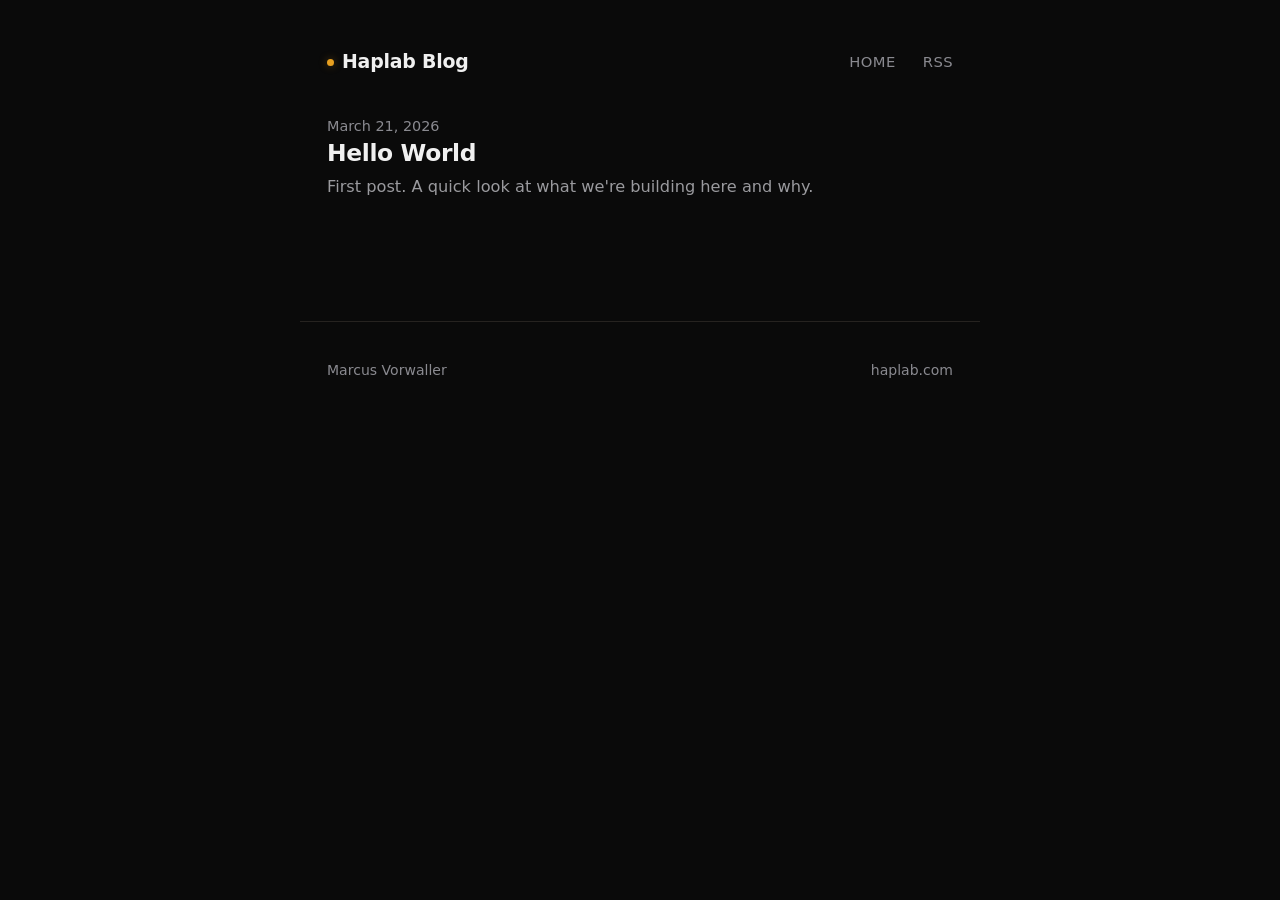
==== index.html @ baf3f2c8 "feat: blog template with Stereo-inspired design" ====
<!DOCTYPE html>
<html lang="en">
<head>
  <meta charset="utf-8">
  <meta name="viewport" content="width=device-width, initial-scale=1">
  <title>Haplab Blog</title>
  <meta name="description" content="Writing by Marcus Vorwaller">
  <link rel="alternate" type="application/rss+xml" title="Haplab Blog" href="/feed.xml">
  <link rel="stylesheet" href="/style.css">
</head>
<body>

  <header class="site-header">
    <div class="site-title">
      <a href="/"><span class="dot"></span>Haplab Blog</a>
    </div>
    <nav>
      <ul class="site-nav">
        <li><a href="/">Home</a></li>
        <li><a href="/feed.xml">RSS</a></li>
      </ul>
    </nav>
  </header>

  <main>
    <ul class="post-list">

      <li>
        <div class="post-meta">March 21, 2026</div>
        <h2 class="post-title"><a href="/posts/hello-world.html">Hello World</a></h2>
        <p class="post-desc">First post. A quick look at what we're building here and why.</p>
      </li>

    </ul>
  </main>

  <footer class="site-footer">
    <span>Marcus Vorwaller</span>
    <a href="https://haplab.com">haplab.com</a>
  </footer>

</body>
</html>
---- style.css ----
/* Haplab Blog */

*, *::before, *::after {
  margin: 0;
  padding: 0;
  box-sizing: border-box;
}

:root {
  --amber: #e8a020;
  --amber-light: #d0b860;
  --amber-dim: #a08838;
  --bg: #0a0a0a;
  --bg-code: #1a1816;
  --text: #d4d4d4;
  --text-muted: #8a8a90;
  --text-heading: #f0f0f0;
  --border: #262320;
  --font-sans: -apple-system, BlinkMacSystemFont, 'Segoe UI', system-ui, sans-serif;
  --font-mono: 'SF Mono', 'Fira Code', 'Fira Mono', 'Consolas', monospace;
  --content-width: 680px;
}

html {
  font-size: 18px;
  -webkit-font-smoothing: antialiased;
  -moz-osx-font-smoothing: grayscale;
}

body {
  font-family: var(--font-sans);
  background: var(--bg);
  color: var(--text);
  line-height: 1.72;
  min-height: 100vh;
}

/* ---- Header ---- */

.site-header {
  padding: 2.5rem 1.5rem 2rem;
  max-width: var(--content-width);
  margin: 0 auto;
  display: flex;
  align-items: center;
  justify-content: space-between;
}

.site-title {
  font-size: 1.05rem;
  font-weight: 600;
  letter-spacing: -0.01em;
  color: var(--text-heading);
}

.site-title a {
  color: inherit;
  text-decoration: none;
}

.site-title .dot {
  display: inline-block;
  width: 7px;
  height: 7px;
  background: var(--amber);
  border-radius: 50%;
  margin-right: 8px;
  vertical-align: middle;
  box-shadow: 0 0 8px rgba(232, 160, 32, 0.35);
}

.site-nav {
  display: flex;
  gap: 1.5rem;
  list-style: none;
}

.site-nav a {
  color: var(--text-muted);
  text-decoration: none;
  font-size: 0.82rem;
  letter-spacing: 0.03em;
  text-transform: uppercase;
  transition: color 0.2s;
}

.site-nav a:hover {
  color: var(--amber);
}

/* ---- Main ---- */

main {
  max-width: var(--content-width);
  margin: 0 auto;
  padding: 0 1.5rem 5rem;
}

/* ---- Footer ---- */

.site-footer {
  max-width: var(--content-width);
  margin: 0 auto;
  padding: 2rem 1.5rem;
  border-top: 1px solid var(--border);
  color: var(--text-muted);
  font-size: 0.78rem;
  display: flex;
  justify-content: space-between;
  align-items: center;
}

.site-footer a {
  color: var(--text-muted);
  text-decoration: none;
  transition: color 0.2s;
}

.site-footer a:hover {
  color: var(--amber);
}

/* ---- Index: Post List ---- */

.post-list {
  list-style: none;
}

.post-list li {
  padding: 1.75rem 0;
  border-bottom: 1px solid var(--border);
}

.post-list li:first-child {
  padding-top: 0;
}

.post-list li:last-child {
  border-bottom: none;
}

.post-title {
  font-size: 1.3rem;
  font-weight: 600;
  letter-spacing: -0.015em;
  margin-bottom: 0.2rem;
  line-height: 1.35;
}

.post-title a {
  color: var(--text-heading);
  text-decoration: none;
  transition: color 0.2s;
}

.post-title a:hover {
  color: var(--amber);
}

.post-meta {
  font-size: 0.8rem;
  color: var(--text-muted);
}

.post-desc {
  font-size: 0.9rem;
  color: #9a9a9e;
  line-height: 1.5;
  margin-top: 0.3rem;
}

/* ---- Post Page ---- */

.post-header {
  margin-bottom: 3rem;
  padding-bottom: 2rem;
  border-bottom: 1px solid var(--border);
}

.post-header h1 {
  font-size: 2.2rem;
  font-weight: 700;
  letter-spacing: -0.03em;
  line-height: 1.2;
  color: var(--text-heading);
  margin-bottom: 0.5rem;
}

.post-header .post-meta {
  font-size: 0.85rem;
}

/* ---- Article Typography ---- */

.post-content h2 {
  font-size: 1.45rem;
  font-weight: 600;
  letter-spacing: -0.02em;
  color: var(--text-heading);
  margin: 2.75rem 0 1rem;
}

.post-content h3 {
  font-size: 1.1rem;
  font-weight: 600;
  color: var(--text-heading);
  margin: 2rem 0 0.75rem;
}

.post-content p {
  margin-bottom: 1.3rem;
}

.post-content a {
  color: var(--amber);
  text-decoration: underline;
  text-decoration-color: rgba(232, 160, 32, 0.3);
  text-underline-offset: 3px;
  transition: text-decoration-color 0.2s;
}

.post-content a:hover {
  text-decoration-color: var(--amber);
}

.post-content strong {
  color: var(--text-heading);
  font-weight: 600;
}

/* Lists */

.post-content ul,
.post-content ol {
  margin: 0 0 1.3rem 1.5rem;
}

.post-content li {
  margin-bottom: 0.35rem;
}

.post-content li::marker {
  color: var(--amber-dim);
}

/* Blockquote */

.post-content blockquote {
  border-left: 3px solid var(--amber-dim);
  padding: 0.8rem 1.25rem;
  margin: 1.75rem 0;
  color: #b0b0b6;
  background: rgba(232, 160, 32, 0.025);
  border-radius: 0 4px 4px 0;
}

.post-content blockquote p:last-child {
  margin-bottom: 0;
}

/* Inline code */

.post-content code {
  font-family: var(--font-mono);
  font-size: 0.82em;
  background: var(--bg-code);
  padding: 0.15em 0.4em;
  border-radius: 3px;
  border: 1px solid var(--border);
}

/* Code blocks */

.post-content pre {
  margin: 1.75rem 0;
  border-radius: 6px;
  border: 1px solid var(--border);
  overflow-x: auto;
  -webkit-overflow-scrolling: touch;
}

.post-content pre code {
  display: block;
  padding: 1.25rem 1.5rem;
  background: var(--bg-code);
  border: none;
  font-size: 0.82rem;
  line-height: 1.65;
  border-radius: 6px;
}

/* Prism.js overrides to match our palette */

.post-content pre[class*="language-"],
.post-content code[class*="language-"] {
  background: var(--bg-code);
  border: none;
}

.post-content pre[class*="language-"] {
  background: var(--bg-code);
}

/* Horizontal rule */

.post-content hr {
  border: none;
  border-top: 1px solid var(--border);
  margin: 2.5rem 0;
}

/* Images */

.post-content img {
  max-width: 100%;
  border-radius: 6px;
  margin: 1.5rem 0;
}

/* ---- Responsive ---- */

@media (max-width: 600px) {
  html {
    font-size: 16px;
  }

  .site-header {
    padding: 1.75rem 1.25rem 1.5rem;
  }

  main {
    padding: 0 1.25rem 3rem;
  }

  .site-footer {
    padding: 1.5rem 1.25rem;
    flex-direction: column;
    gap: 0.5rem;
    text-align: center;
  }

  .post-header h1 {
    font-size: 1.7rem;
  }

  .post-content pre code {
    padding: 1rem 1.15rem;
    font-size: 0.78rem;
  }

  .post-list li {
    padding: 1.25rem 0;
  }
}
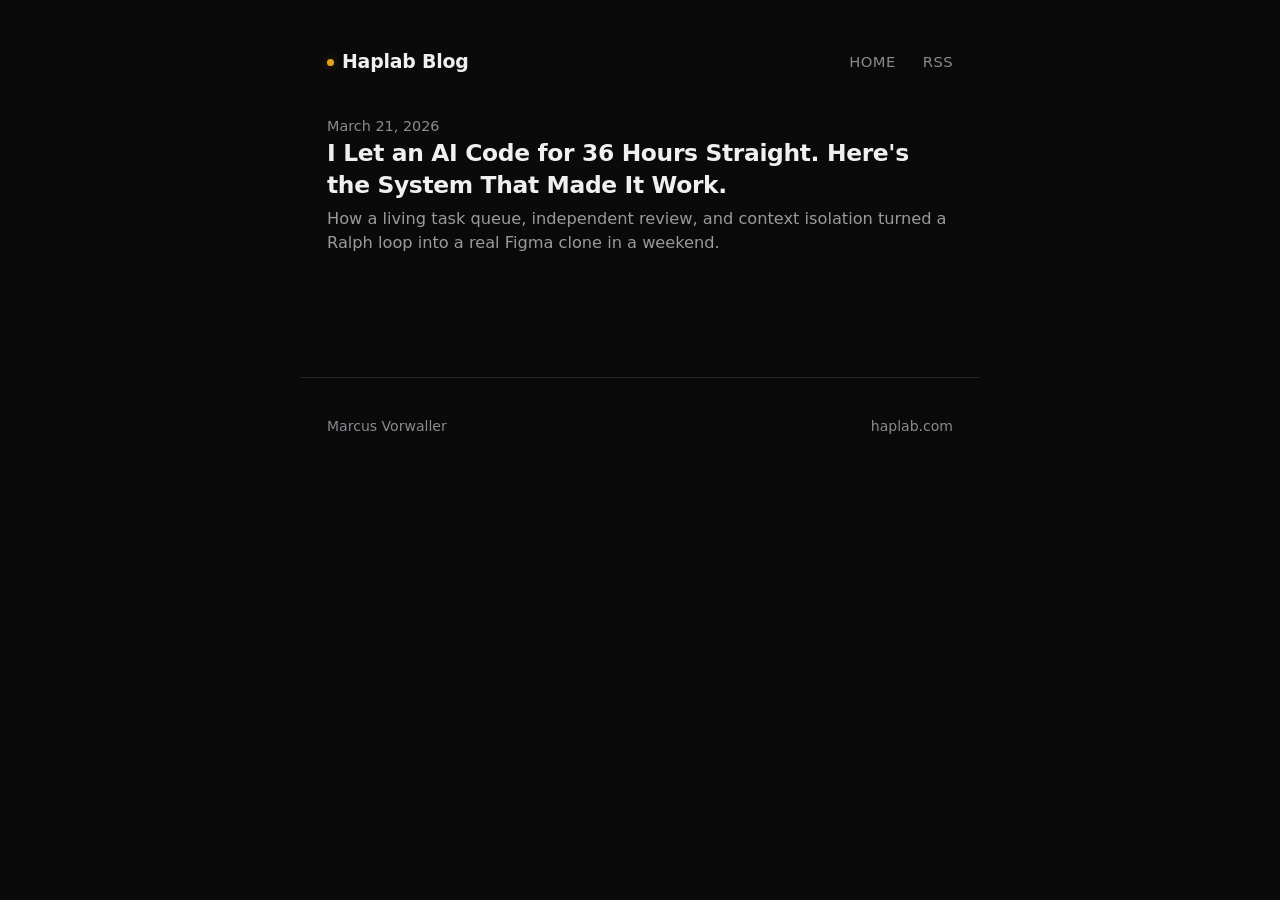
==== commit edb8272c: "feat: first real post — Ralph loop blog post" ====
--- a/index.html
+++ b/index.html
@@ -27,8 +27,8 @@
 
       <li>
         <div class="post-meta">March 21, 2026</div>
-        <h2 class="post-title"><a href="/posts/hello-world.html">Hello World</a></h2>
-        <p class="post-desc">First post. A quick look at what we're building here and why.</p>
+        <h2 class="post-title"><a href="/posts/ralph-loop.html">I Let an AI Code for 36 Hours Straight. Here's the System That Made It Work.</a></h2>
+        <p class="post-desc">How a living task queue, independent review, and context isolation turned a Ralph loop into a real Figma clone in a weekend.</p>
       </li>
 
     </ul>
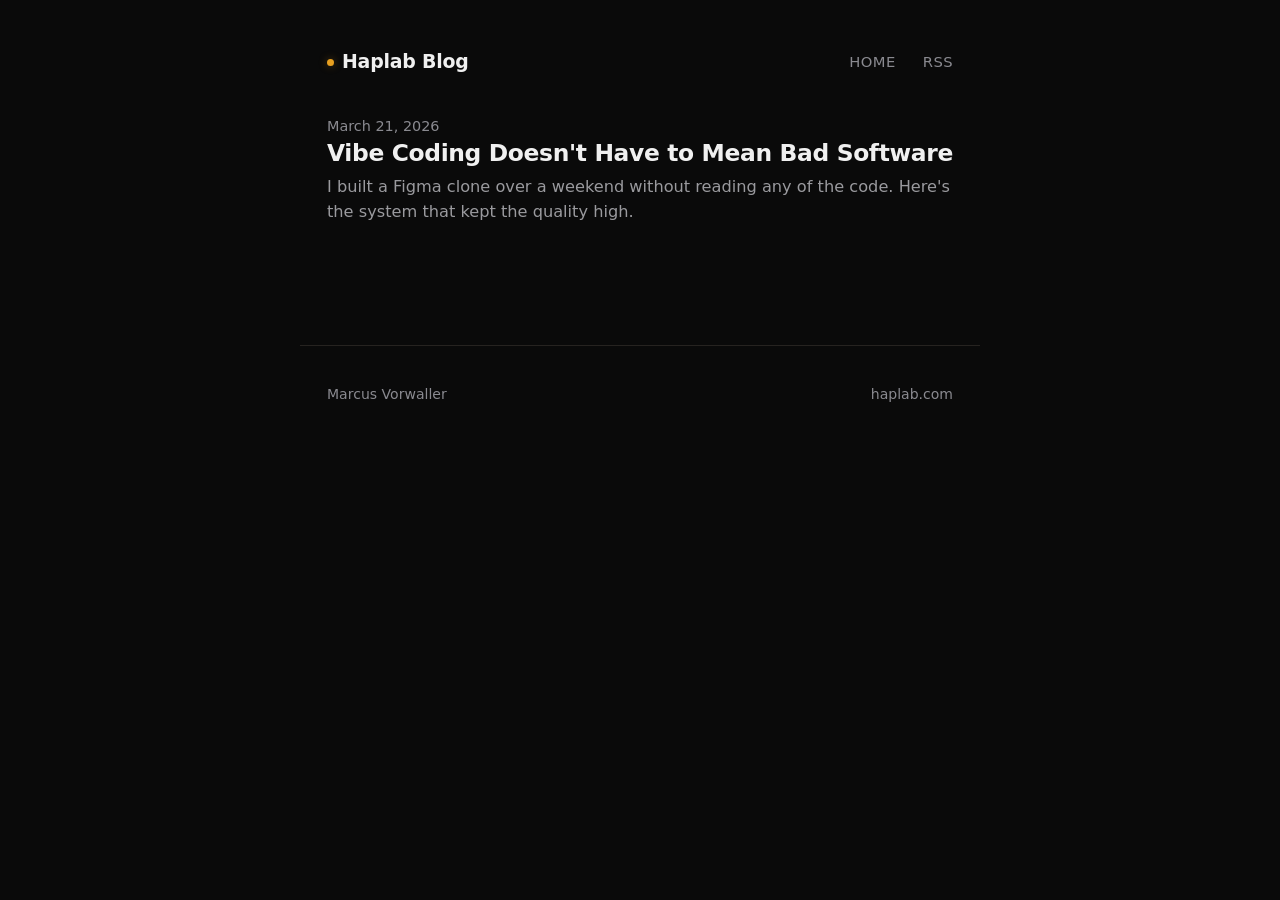
==== commit 3cd70fa8: "rewrite v3: new angle, fix tells, complete sentences" ====
--- a/index.html
+++ b/index.html
@@ -27,8 +27,8 @@
 
       <li>
         <div class="post-meta">March 21, 2026</div>
-        <h2 class="post-title"><a href="/posts/ralph-loop.html">I Let an AI Code for 36 Hours Straight. Here's the System That Made It Work.</a></h2>
-        <p class="post-desc">How a living task queue, independent review, and context isolation turned a Ralph loop into a real Figma clone in a weekend.</p>
+        <h2 class="post-title"><a href="/posts/ralph-loop.html">Vibe Coding Doesn't Have to Mean Bad Software</a></h2>
+        <p class="post-desc">I built a Figma clone over a weekend without reading any of the code. Here's the system that kept the quality high.</p>
       </li>
 
     </ul>
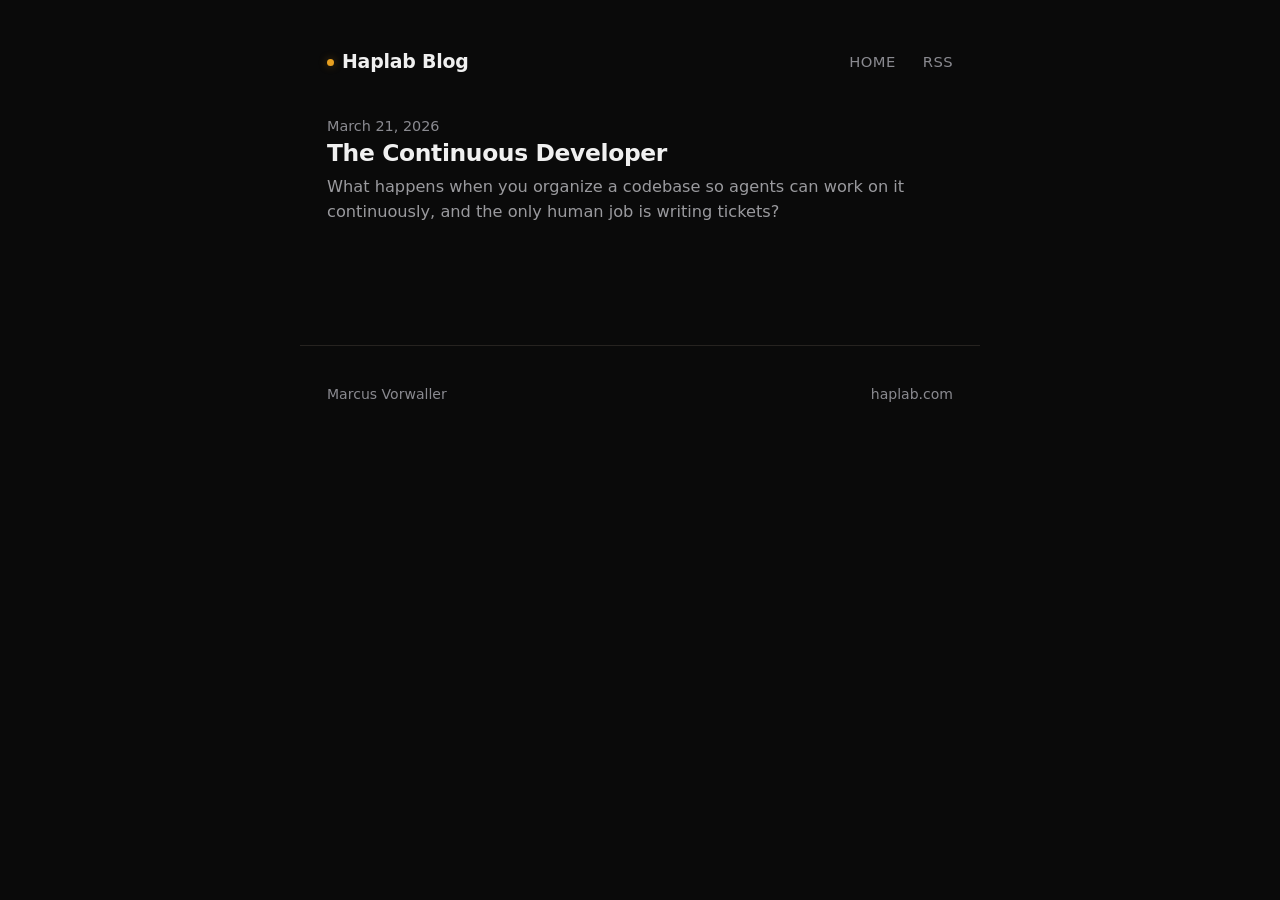
==== commit 76a70547: "rewrite v6: The Continuous Developer — shift focus to agentic codebases and continuous development" ====
--- a/index.html
+++ b/index.html
@@ -27,8 +27,8 @@
 
       <li>
         <div class="post-meta">March 21, 2026</div>
-        <h2 class="post-title"><a href="/posts/ralph-loop.html">Vibe Coding Doesn't Have to Mean Bad Software</a></h2>
-        <p class="post-desc">I built a Figma clone over a weekend without reading any of the code. Here's the system that kept the quality high.</p>
+        <h2 class="post-title"><a href="/posts/ralph-loop.html">The Continuous Developer</a></h2>
+        <p class="post-desc">What happens when you organize a codebase so agents can work on it continuously, and the only human job is writing tickets?</p>
       </li>
 
     </ul>
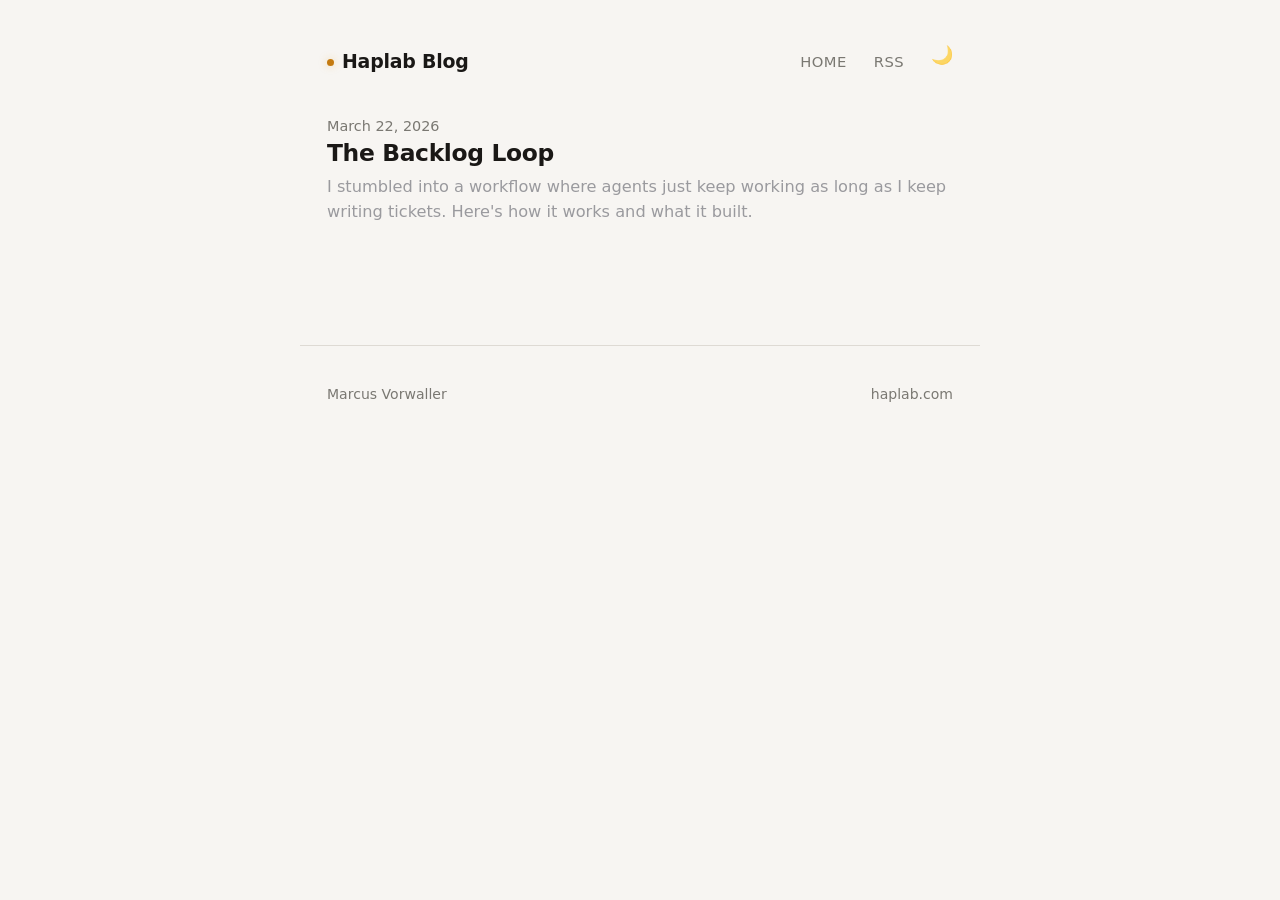
==== commit 6927a2c9: "Rewrite blog post + add light theme and lightbox - Rewrote ralph-loop.html from Marcus's raw notes, " ====
--- a/index.html
+++ b/index.html
@@ -7,6 +7,10 @@
   <meta name="description" content="Writing by Marcus Vorwaller">
   <link rel="alternate" type="application/rss+xml" title="Haplab Blog" href="/feed.xml">
   <link rel="stylesheet" href="/style.css">
+  <script>
+    // Prevent flash of wrong theme
+    (function(){var t=localStorage.getItem('haplab-theme')||(window.matchMedia('(prefers-color-scheme: light)').matches?'light':'dark');document.documentElement.setAttribute('data-theme',t);})();
+  </script>
 </head>
 <body>
 
@@ -18,6 +22,7 @@
       <ul class="site-nav">
         <li><a href="/">Home</a></li>
         <li><a href="/feed.xml">RSS</a></li>
+        <li><button class="theme-toggle" id="themeToggle" aria-label="Toggle theme" title="Toggle light/dark mode">🌙</button></li>
       </ul>
     </nav>
   </header>
@@ -26,9 +31,9 @@
     <ul class="post-list">
 
       <li>
-        <div class="post-meta">March 21, 2026</div>
-        <h2 class="post-title"><a href="/posts/ralph-loop.html">The Continuous Developer</a></h2>
-        <p class="post-desc">What happens when you organize a codebase so agents can work on it continuously, and the only human job is writing tickets?</p>
+        <div class="post-meta">March 22, 2026</div>
+        <h2 class="post-title"><a href="/posts/ralph-loop.html">The Backlog Loop</a></h2>
+        <p class="post-desc">I stumbled into a workflow where agents just keep working as long as I keep writing tickets. Here's how it works and what it built.</p>
       </li>
 
     </ul>
@@ -39,5 +44,7 @@
     <a href="https://haplab.com">haplab.com</a>
   </footer>
 
+  <script src="/theme.js"></script>
+
 </body>
 </html>
--- a/style.css
+++ b/style.css
@@ -21,6 +21,20 @@
   --content-width: 680px;
 }
 
+/* ---- Light theme ---- */
+
+[data-theme="light"] {
+  --amber: #c47a10;
+  --amber-light: #b06a08;
+  --amber-dim: #986008;
+  --bg: #f7f5f2;
+  --bg-code: #eeebe6;
+  --text: #2e2c29;
+  --text-muted: #7a7872;
+  --text-heading: #1a1816;
+  --border: #dedad4;
+}
+
 html {
   font-size: 18px;
   -webkit-font-smoothing: antialiased;
@@ -315,6 +329,66 @@
   max-width: 100%;
   border-radius: 6px;
   margin: 1.5rem 0;
+  transition: opacity 0.15s;
+}
+
+.post-content img.lightbox-trigger:hover {
+  opacity: 0.88;
+}
+
+/* Blockquote text color in light mode */
+
+[data-theme="light"] .post-content blockquote {
+  color: #5a5856;
+  background: rgba(196, 122, 16, 0.04);
+}
+
+/* ---- Theme toggle button ---- */
+
+.theme-toggle {
+  background: none;
+  border: none;
+  cursor: pointer;
+  font-size: 1rem;
+  padding: 0;
+  line-height: 1;
+  color: inherit;
+  opacity: 0.7;
+  transition: opacity 0.2s;
+  display: flex;
+  align-items: center;
+}
+
+.theme-toggle:hover {
+  opacity: 1;
+}
+
+/* ---- Lightbox ---- */
+
+#lightbox-overlay {
+  display: none;
+  position: fixed;
+  inset: 0;
+  background: rgba(0, 0, 0, 0.85);
+  z-index: 9999;
+  align-items: center;
+  justify-content: center;
+  padding: 2rem;
+  cursor: zoom-out;
+}
+
+#lightbox-overlay.active {
+  display: flex;
+}
+
+#lightbox-img {
+  max-width: 100%;
+  max-height: 90vh;
+  border-radius: 6px;
+  box-shadow: 0 8px 40px rgba(0, 0, 0, 0.6);
+  cursor: default;
+  object-fit: contain;
+  margin: 0;
 }
 
 /* ---- Responsive ---- */
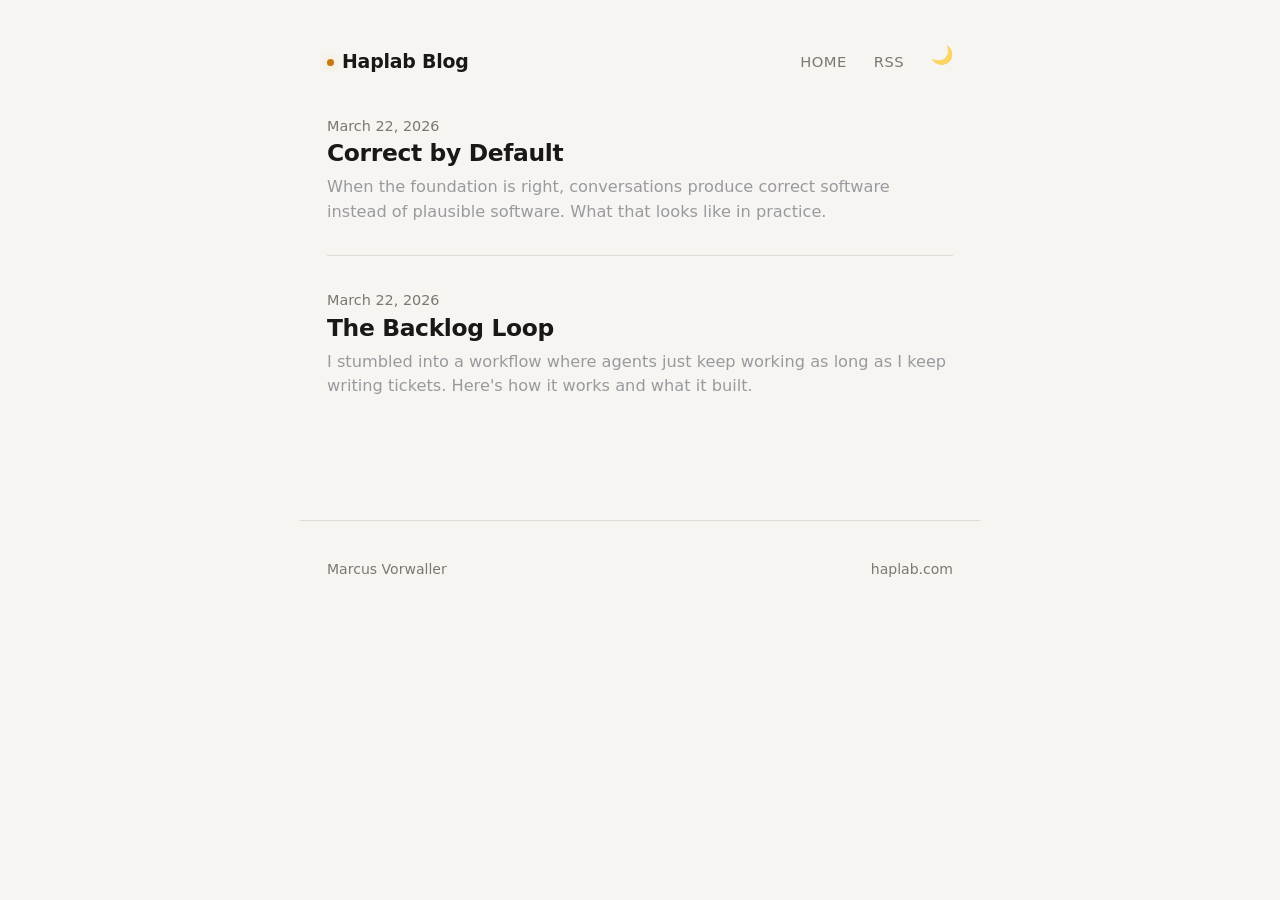
==== commit 15c54ba7: "Add 'Correct by Default' post" ====
--- a/index.html
+++ b/index.html
@@ -32,6 +32,12 @@
 
       <li>
         <div class="post-meta">March 22, 2026</div>
+        <h2 class="post-title"><a href="/posts/correct-by-default.html">Correct by Default</a></h2>
+        <p class="post-desc">When the foundation is right, conversations produce correct software instead of plausible software. What that looks like in practice.</p>
+      </li>
+
+      <li>
+        <div class="post-meta">March 22, 2026</div>
         <h2 class="post-title"><a href="/posts/ralph-loop.html">The Backlog Loop</a></h2>
         <p class="post-desc">I stumbled into a workflow where agents just keep working as long as I keep writing tickets. Here's how it works and what it built.</p>
       </li>
--- a/style.css
+++ b/style.css
@@ -336,6 +336,22 @@
   opacity: 0.88;
 }
 
+.post-content figure {
+  margin: 2rem 0;
+}
+
+.post-content figure img {
+  margin-bottom: 0.5rem;
+}
+
+.post-content figcaption {
+  font-size: 0.82rem;
+  color: var(--text-muted);
+  line-height: 1.5;
+  font-style: italic;
+  padding: 0 0.25rem;
+}
+
 /* Blockquote text color in light mode */
 
 [data-theme="light"] .post-content blockquote {
